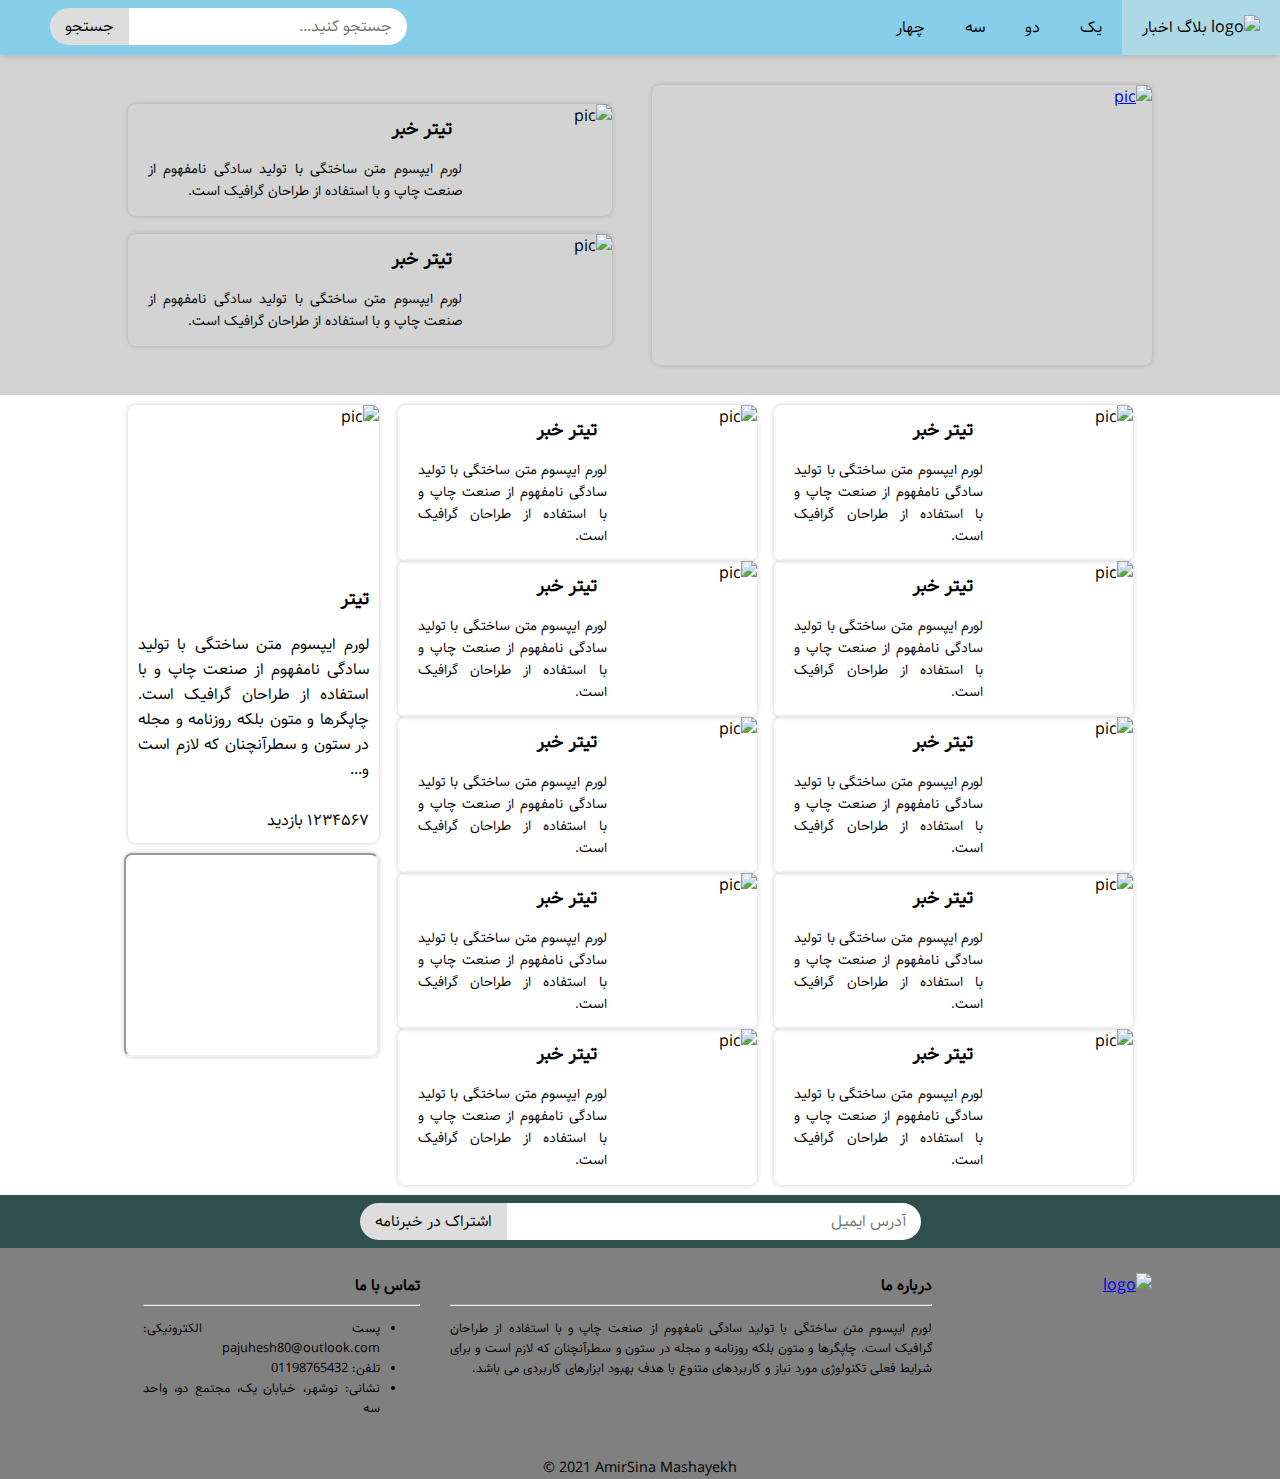
==== index.html @ 5209d871 "Home page designed" ====
<!DOCTYPE html>
<html lang="fa" dir="rtl">
<head>
    <meta charset="UTF-8">
    <meta http-equiv="X-UA-Compatible" content="IE=edge">
    <meta name="viewport" content="width=device-width, initial-scale=1.0">
    <link type="text/css" rel="stylesheet" href="styles.css">
    <title>News Blog</title>
</head>
<body>
    <div class="navbar">
        <a class="navbar-item active" href="index.html">
            <img src="logo.png" alt="logo">
            بلاگ اخبار
        </a>
        <a class="navbar-item" href="#">یک</a>
        <a class="navbar-item" href="#">دو</a>
        <a class="navbar-item" href="#">سه</a>
        <a class="navbar-item" href="#">چهار</a>
        <form class="search-form" method="post" action="#">
            <input type="text" class="single-input-text" name="email" placeholder="جستجو کنید...">
            <button type="submit" class="single-input-button">جستجو</button>
        </form>
    </div>

    <section class="important-news-section">
        <div class="flex-container center-content">
            <div class="most-important-news box-shadow-5 rounded-corner-8">
                <a href="#"><img src="" alt="pic"/></a>
            </div>
            
            <div class="important-news-list">
                <div class="news-preview-container box-shadow-5 rounded-corner-8">
                    <figure><a href="#"><img src="" alt="pic"></a></figure>
                    <div>
                        <a href="#"><h3>تیتر خبر</h3></a>
                        <p>
                            لورم ایپسوم متن ساختگی با تولید سادگی نامفهوم از صنعت چاپ و با استفاده از طراحان گرافیک است.
                        </p>
                    </div>
                </div>
                <div class="news-preview-container box-shadow-5 rounded-corner-8">
                    <figure><a href="#"><img src="" alt="pic"></a></figure>
                    <div>
                        <a href="#"><h3>تیتر خبر</h3></a>
                        <p>
                            لورم ایپسوم متن ساختگی با تولید سادگی نامفهوم از صنعت چاپ و با استفاده از طراحان گرافیک است.
                        </p>
                    </div>
                </div>
            </div>
        </div>
    </section>

    <section class="brief-news-section">
        <div class="brief-news-container flex-container">
            <div class="brief-news-list">
                <div class="brief-news news-preview-container box-shadow-5 rounded-corner-8">
                    <figure><a href="#"><img src="" alt="pic"></a></figure>
                    <div>
                        <a href="#"><h3>تیتر خبر</h3></a>
                        <p>
                            لورم ایپسوم متن ساختگی با تولید سادگی نامفهوم از صنعت چاپ و با استفاده از طراحان گرافیک است.
                        </p>
                    </div>
                </div>
                <div class="brief-news news-preview-container box-shadow-5 rounded-corner-8">
                    <figure><a href="#"><img src="" alt="pic"></a></figure>
                    <div>
                        <a href="#"><h3>تیتر خبر</h3></a>
                        <p>
                            لورم ایپسوم متن ساختگی با تولید سادگی نامفهوم از صنعت چاپ و با استفاده از طراحان گرافیک است.
                        </p>
                    </div>
                </div>
                <div class="brief-news news-preview-container box-shadow-5 rounded-corner-8">
                    <figure><a href="#"><img src="" alt="pic"></a></figure>
                    <div>
                        <a href="#"><h3>تیتر خبر</h3></a>
                        <p>
                            لورم ایپسوم متن ساختگی با تولید سادگی نامفهوم از صنعت چاپ و با استفاده از طراحان گرافیک است.
                        </p>
                    </div>
                </div>
                <div class="brief-news news-preview-container box-shadow-5 rounded-corner-8">
                    <figure><a href="#"><img src="" alt="pic"></a></figure>
                    <div>
                        <a href="#"><h3>تیتر خبر</h3></a>
                        <p>
                            لورم ایپسوم متن ساختگی با تولید سادگی نامفهوم از صنعت چاپ و با استفاده از طراحان گرافیک است.
                        </p>
                    </div>
                </div>
                <div class="brief-news news-preview-container box-shadow-5 rounded-corner-8">
                    <figure><a href="#"><img src="" alt="pic"></a></figure>
                    <div>
                        <a href="#"><h3>تیتر خبر</h3></a>
                        <p>
                            لورم ایپسوم متن ساختگی با تولید سادگی نامفهوم از صنعت چاپ و با استفاده از طراحان گرافیک است.
                        </p>
                    </div>
                </div>
                <div class="brief-news news-preview-container box-shadow-5 rounded-corner-8">
                    <figure><a href="#"><img src="" alt="pic"></a></figure>
                    <div>
                        <a href="#"><h3>تیتر خبر</h3></a>
                        <p>
                            لورم ایپسوم متن ساختگی با تولید سادگی نامفهوم از صنعت چاپ و با استفاده از طراحان گرافیک است.
                        </p>
                    </div>
                </div>
                <div class="brief-news news-preview-container box-shadow-5 rounded-corner-8">
                    <figure><a href="#"><img src="" alt="pic"></a></figure>
                    <div>
                        <a href="#"><h3>تیتر خبر</h3></a>
                        <p>
                            لورم ایپسوم متن ساختگی با تولید سادگی نامفهوم از صنعت چاپ و با استفاده از طراحان گرافیک است.
                        </p>
                    </div>
                </div>
                <div class="brief-news news-preview-container box-shadow-5 rounded-corner-8">
                    <figure><a href="#"><img src="" alt="pic"></a></figure>
                    <div>
                        <a href="#"><h3>تیتر خبر</h3></a>
                        <p>
                            لورم ایپسوم متن ساختگی با تولید سادگی نامفهوم از صنعت چاپ و با استفاده از طراحان گرافیک است.
                        </p>
                    </div>
                </div>
                <div class="brief-news news-preview-container box-shadow-5 rounded-corner-8">
                    <figure><a href="#"><img src="" alt="pic"></a></figure>
                    <div>
                        <a href="#"><h3>تیتر خبر</h3></a>
                        <p>
                            لورم ایپسوم متن ساختگی با تولید سادگی نامفهوم از صنعت چاپ و با استفاده از طراحان گرافیک است.
                        </p>
                    </div>
                </div>
                <div class="brief-news news-preview-container box-shadow-5 rounded-corner-8">
                    <figure><a href="#"><img src="" alt="pic"></a></figure>
                    <div>
                        <a href="#"><h3>تیتر خبر</h3></a>
                        <p>
                            لورم ایپسوم متن ساختگی با تولید سادگی نامفهوم از صنعت چاپ و با استفاده از طراحان گرافیک است.
                        </p>
                    </div>
                </div>
            </div>

            <div class="left-bar">
                <div class="popular-news-container rounded-corner-8 box-shadow-5">
                    <figure><a href="#"><img src="" alt="pic"></a></figure>
                    <div>
                        <a href="#"><h3>تیتر</h3></a>
                        <p>
                            لورم ایپسوم متن ساختگی با تولید سادگی نامفهوم از صنعت چاپ و با استفاده از طراحان گرافیک است. چاپگرها و متون بلکه روزنامه و مجله در ستون و سطرآنچنان که لازم است و...
                        </p>
                    </div>
                    <div class="views-count">۱۲۳۴۵۶۷ بازدید</div>
                </div>
                <iframe title="ad" src="" class="ad-container rounded-corner-8 box-shadow-5">
                    Here should be some annoying ads!
                </iframe>
            </div>
        </div>
    </section>

    <footer>
        <form class="subscription-form" method="post" action="#">
            <input type="email" class="single-input-text" name="email" placeholder="آدرس ایمیل" dir="ltr">
            <button type="submit" class="single-input-button">اشتراک در خبرنامه</button>
        </form>

        <div class="footer-info flex-container">
            <figure><a href="index.html"><img src="" alt="logo"></a></figure>
            <div>
                <h4>درباره ما</h4>
                <hr>
                <p>
                    لورم ایپسوم متن ساختگی با تولید سادگی نامفهوم از صنعت چاپ و با استفاده از طراحان گرافیک است. چاپگرها و متون بلکه روزنامه و مجله در ستون و سطرآنچنان که لازم است و برای شرایط فعلی تکنولوژی مورد نیاز و کاربردهای متنوع با هدف بهبود ابزارهای کاربردی می باشد.
                </p>
            </div>
            <div>
                <h4>تماس با ما</h4>
                <hr>
                <ul>
                    <li>
                        پست الکترونیکی: <a href="mailto:pajuhesh80@outlook.com">pajuhesh80@outlook.com</a>
                    </li>
                    <li>
                        تلفن: <a href="tel:+981198765432">01198765432</a>
                    </li>
                    <li>
                        نشانی: نوشهر، خیابان یک، مجتمع دو، واحد سه
                    </li>
                </ul>
            </div>
        </div>

        <div class="copyright">&copy; 2021 AmirSina Mashayekh</div>
    </footer>
</body>
</html>
---- styles.css ----
@font-face {
    font-family: Samim;
    src: url(fonts/Samim.ttf);
}

* {
    font-family: Samim !important;
}

body {
    margin: 0;
    padding: 0;
}

.flex-container {
    display: flex;
    flex-direction: row;
    width: 80%;
    margin-left: auto;
    margin-right: auto;
}

.center-content {
    justify-content: center;
}

.rounded-corner-8 {
    border-radius: 8px;
}

.box-shadow-5 {
    box-shadow: 0 0 5px 0 rgba(0, 0, 0, 0.2);
}

.navbar {
    background-color: skyblue;
    width: 100%;
    overflow: hidden;
    position: relative;
    box-shadow: 0 0 8px 0 rgba(0, 0, 0, 0.2);
}

.navbar-item {
    padding: 15px 20px;
    float: right;
    width: auto;
    display: block;
    text-align: center;
    text-decoration: none;
    color: black;
}

.navbar .active {
    background-color: lightblue;
}

.navbar-item:not(.active):hover {
    background-color: rgb(111, 174, 199);
}

.search-form {
    padding-left: 50px;
    margin-right: auto;
    display: flex;
    justify-content: flex-end;
}

.important-news-section {
    background-color: lightgray;
    padding: 30px 0;
}

.most-important-news {
    flex-basis: 500px;
    height: 280px;
    margin-left: 20px;
}

.important-news-list {
    flex: 1;
    display: flex;
    flex-flow: column;
    justify-content: space-evenly;
    margin-right: 20px;
}

.news-preview-container {
    display: flex;
    flex-flow: row;
    padding-left: 20px;
    text-align: justify;
}

.news-preview-container a {
    text-decoration: none;
    color: black;
}

.news-preview-container > figure {
    width: 150px;
    flex-grow: 0;
    flex-shrink: 0;
    margin: 0;
}

.news-preview-container > div h3 {
    margin: 10px;
}

.news-preview-container > div p {
    font-size: 0.875rem;
}

.brief-news-section {
    display: flex;
}

.brief-news-list {
    display: flex;
    flex-flow: row wrap;
    align-items: center;
    align-content: space-between;
    margin: 0;
    width: 75%;
    height: auto;
    justify-content: space-around;
    padding: 10px;
}

.brief-news {
    width: 45%;
}

.left-bar {
    width: 25%;
    align-items: center;
}

.popular-news-container {
    margin-top: 10px;
    padding-bottom: 0px;
    display: flex;
    flex-flow: column;
}

.popular-news-container a {
    text-decoration: none;
    color: black;
}

.popular-news-container > figure {
    height: 150px;
    margin: 0;
}

.popular-news-container > div {
    margin: 10px;
    text-align: justify;
}

.views-count {
    margin-top: 0 !important;
}

.ad-container {
    margin-top: 10px;
    width: 100%;
    height: 200px;
}

footer {
    background-color: gray;
}

.subscription-form {
    margin: auto;
    display: flex;
    justify-content: center;
    background-color: darkslategray;
}

.single-input-text {
    padding: 6px 15px;
    margin: 8px 0;
    border: none;
    font-size: 1rem;
    text-align: right;
    width: 30%;
    border-radius: 0 20px 20px 0;
}

.single-input-button {
    padding: 6px 15px;
    margin: 8px 0;
    background: #ddd;
    font-size: 1rem;
    border: none;
    border-radius: 20px 0 0 20px;
}

.footer-info {
    padding: 25px 0;
    display: grid;
    grid-template-columns: 20% 50% 30%;
}

.footer-info figure {
    margin: 0;
    width: 30%;
}

.footer-info figure a {
    margin-left: auto;
    margin-right: auto;
}

.footer-info > div {
    padding: 0 15px;
}

.footer-info > div h4 {
    margin: 0;
}

.footer-info div *:not(h4) {
    font-size: 0.8rem;
    text-align: justify;
    color: black;
    text-decoration: none;
}

.copyright {
    font-size: 0.9rem;
    direction: ltr;
    text-align: center;
}
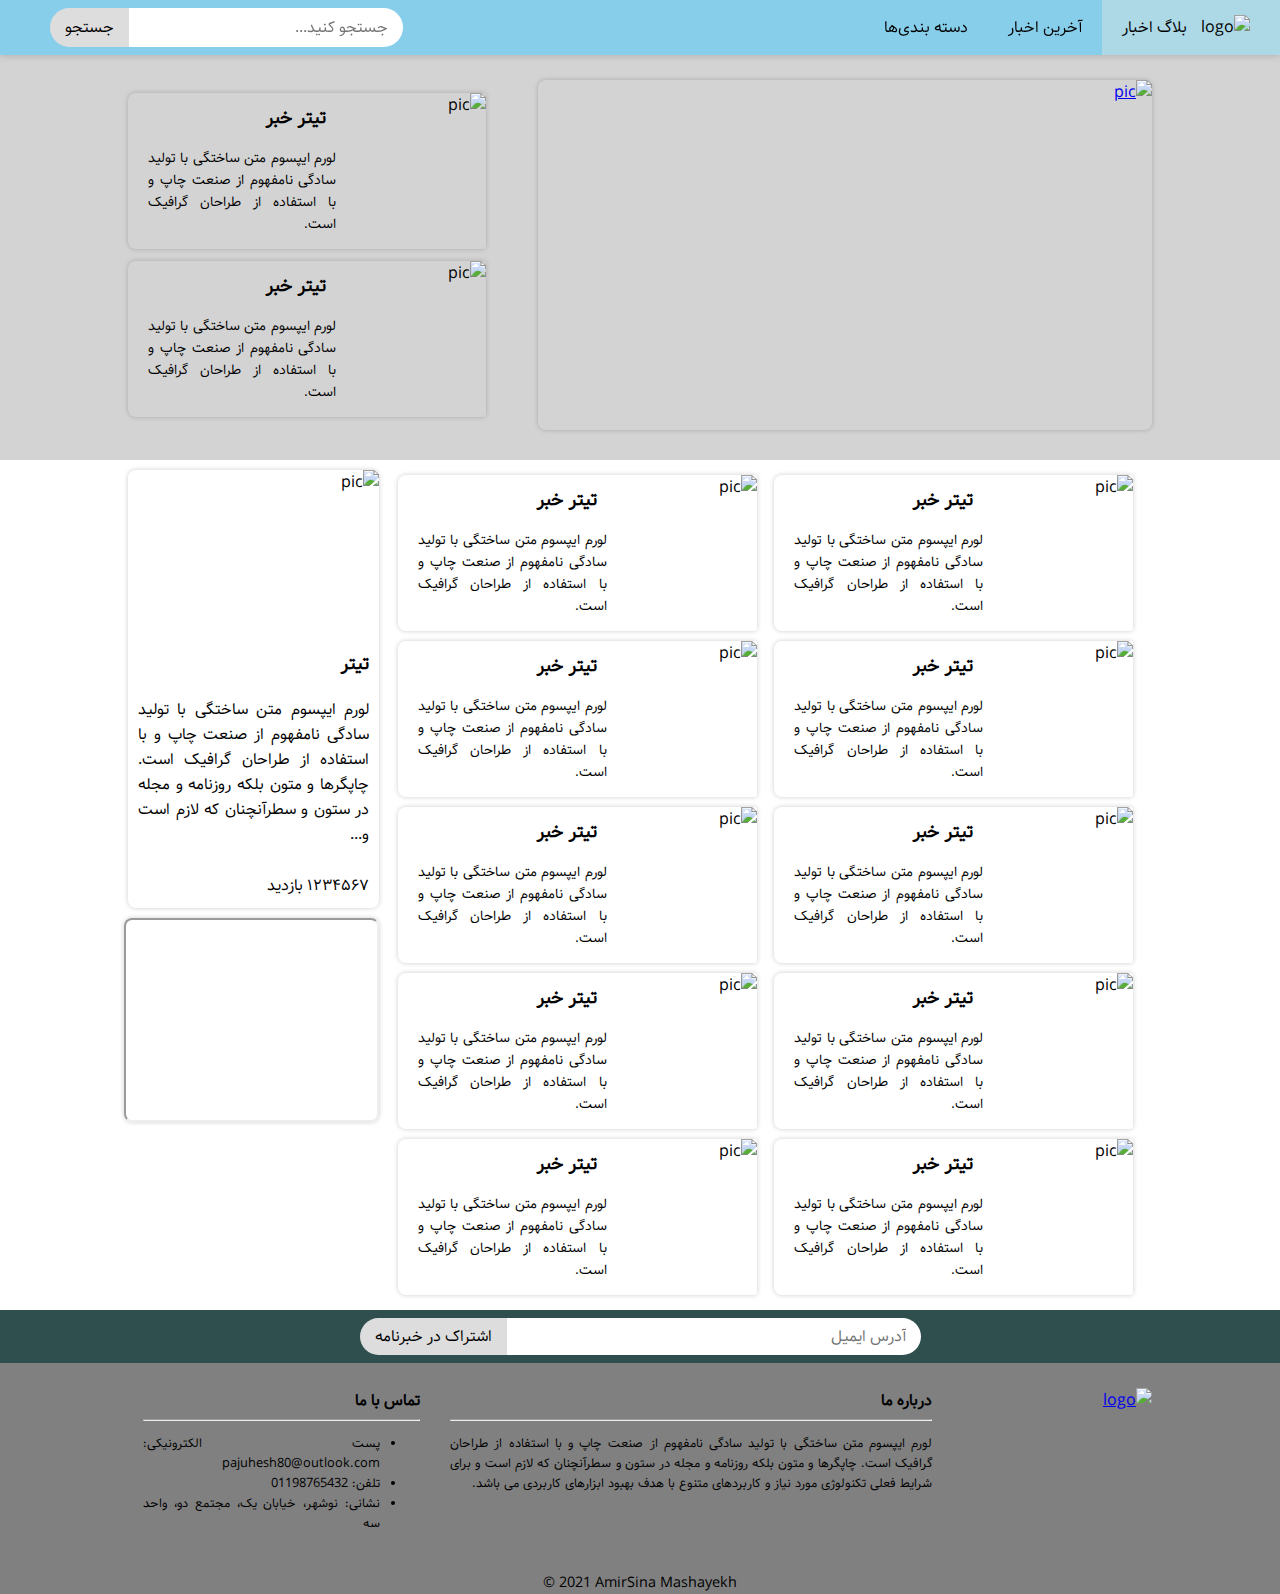
==== commit 80f5a1e1: "made navigation bar responsive" ====
--- a/index.html
+++ b/index.html
@@ -5,26 +5,26 @@
     <meta http-equiv="X-UA-Compatible" content="IE=edge">
     <meta name="viewport" content="width=device-width, initial-scale=1.0">
     <link type="text/css" rel="stylesheet" href="styles.css">
-    <title>News Blog</title>
+    <title>بلاگ اخبار</title>
 </head>
 <body>
     <div class="navbar">
         <a class="navbar-item active" href="index.html">
-            <img src="logo.png" alt="logo">
+            <div>
+            <figure class="navbar-logo"><img src="logo.png" alt="logo"></figure>
             بلاگ اخبار
+            </div>
         </a>
-        <a class="navbar-item" href="#">یک</a>
-        <a class="navbar-item" href="#">دو</a>
-        <a class="navbar-item" href="#">سه</a>
-        <a class="navbar-item" href="#">چهار</a>
+        <a class="navbar-item" href="news.html">آخرین اخبار</a>
+        <a class="navbar-item" href="#">دسته بندی‌ها</a>
         <form class="search-form" method="post" action="#">
-            <input type="text" class="single-input-text" name="email" placeholder="جستجو کنید...">
+            <input type="text" class="single-input-text" name="search" placeholder="جستجو کنید...">
             <button type="submit" class="single-input-button">جستجو</button>
         </form>
     </div>
 
     <section class="important-news-section">
-        <div class="flex-container center-content">
+        <div class="flex-80-row-container">
             <div class="most-important-news box-shadow-5 rounded-corner-8">
                 <a href="#"><img src="" alt="pic"/></a>
             </div>
@@ -53,90 +53,90 @@
     </section>
 
     <section class="brief-news-section">
-        <div class="brief-news-container flex-container">
+        <div class="brief-news-container flex-80-row-container">
             <div class="brief-news-list">
-                <div class="brief-news news-preview-container box-shadow-5 rounded-corner-8">
-                    <figure><a href="#"><img src="" alt="pic"></a></figure>
-                    <div>
-                        <a href="#"><h3>تیتر خبر</h3></a>
-                        <p>
-                            لورم ایپسوم متن ساختگی با تولید سادگی نامفهوم از صنعت چاپ و با استفاده از طراحان گرافیک است.
-                        </p>
-                    </div>
-                </div>
-                <div class="brief-news news-preview-container box-shadow-5 rounded-corner-8">
-                    <figure><a href="#"><img src="" alt="pic"></a></figure>
-                    <div>
-                        <a href="#"><h3>تیتر خبر</h3></a>
-                        <p>
-                            لورم ایپسوم متن ساختگی با تولید سادگی نامفهوم از صنعت چاپ و با استفاده از طراحان گرافیک است.
-                        </p>
-                    </div>
-                </div>
-                <div class="brief-news news-preview-container box-shadow-5 rounded-corner-8">
-                    <figure><a href="#"><img src="" alt="pic"></a></figure>
-                    <div>
-                        <a href="#"><h3>تیتر خبر</h3></a>
-                        <p>
-                            لورم ایپسوم متن ساختگی با تولید سادگی نامفهوم از صنعت چاپ و با استفاده از طراحان گرافیک است.
-                        </p>
-                    </div>
-                </div>
-                <div class="brief-news news-preview-container box-shadow-5 rounded-corner-8">
-                    <figure><a href="#"><img src="" alt="pic"></a></figure>
-                    <div>
-                        <a href="#"><h3>تیتر خبر</h3></a>
-                        <p>
-                            لورم ایپسوم متن ساختگی با تولید سادگی نامفهوم از صنعت چاپ و با استفاده از طراحان گرافیک است.
-                        </p>
-                    </div>
-                </div>
-                <div class="brief-news news-preview-container box-shadow-5 rounded-corner-8">
-                    <figure><a href="#"><img src="" alt="pic"></a></figure>
-                    <div>
-                        <a href="#"><h3>تیتر خبر</h3></a>
-                        <p>
-                            لورم ایپسوم متن ساختگی با تولید سادگی نامفهوم از صنعت چاپ و با استفاده از طراحان گرافیک است.
-                        </p>
-                    </div>
-                </div>
-                <div class="brief-news news-preview-container box-shadow-5 rounded-corner-8">
-                    <figure><a href="#"><img src="" alt="pic"></a></figure>
-                    <div>
-                        <a href="#"><h3>تیتر خبر</h3></a>
-                        <p>
-                            لورم ایپسوم متن ساختگی با تولید سادگی نامفهوم از صنعت چاپ و با استفاده از طراحان گرافیک است.
-                        </p>
-                    </div>
-                </div>
-                <div class="brief-news news-preview-container box-shadow-5 rounded-corner-8">
-                    <figure><a href="#"><img src="" alt="pic"></a></figure>
-                    <div>
-                        <a href="#"><h3>تیتر خبر</h3></a>
-                        <p>
-                            لورم ایپسوم متن ساختگی با تولید سادگی نامفهوم از صنعت چاپ و با استفاده از طراحان گرافیک است.
-                        </p>
-                    </div>
-                </div>
-                <div class="brief-news news-preview-container box-shadow-5 rounded-corner-8">
-                    <figure><a href="#"><img src="" alt="pic"></a></figure>
-                    <div>
-                        <a href="#"><h3>تیتر خبر</h3></a>
-                        <p>
-                            لورم ایپسوم متن ساختگی با تولید سادگی نامفهوم از صنعت چاپ و با استفاده از طراحان گرافیک است.
-                        </p>
-                    </div>
-                </div>
-                <div class="brief-news news-preview-container box-shadow-5 rounded-corner-8">
-                    <figure><a href="#"><img src="" alt="pic"></a></figure>
-                    <div>
-                        <a href="#"><h3>تیتر خبر</h3></a>
-                        <p>
-                            لورم ایپسوم متن ساختگی با تولید سادگی نامفهوم از صنعت چاپ و با استفاده از طراحان گرافیک است.
-                        </p>
-                    </div>
-                </div>
-                <div class="brief-news news-preview-container box-shadow-5 rounded-corner-8">
+                <div class="news-preview-container box-shadow-5 rounded-corner-8">
+                    <figure><a href="#"><img src="" alt="pic"></a></figure>
+                    <div>
+                        <a href="#"><h3>تیتر خبر</h3></a>
+                        <p>
+                            لورم ایپسوم متن ساختگی با تولید سادگی نامفهوم از صنعت چاپ و با استفاده از طراحان گرافیک است.
+                        </p>
+                    </div>
+                </div>
+                <div class="news-preview-container box-shadow-5 rounded-corner-8">
+                    <figure><a href="#"><img src="" alt="pic"></a></figure>
+                    <div>
+                        <a href="#"><h3>تیتر خبر</h3></a>
+                        <p>
+                            لورم ایپسوم متن ساختگی با تولید سادگی نامفهوم از صنعت چاپ و با استفاده از طراحان گرافیک است.
+                        </p>
+                    </div>
+                </div>
+                <div class="news-preview-container box-shadow-5 rounded-corner-8">
+                    <figure><a href="#"><img src="" alt="pic"></a></figure>
+                    <div>
+                        <a href="#"><h3>تیتر خبر</h3></a>
+                        <p>
+                            لورم ایپسوم متن ساختگی با تولید سادگی نامفهوم از صنعت چاپ و با استفاده از طراحان گرافیک است.
+                        </p>
+                    </div>
+                </div>
+                <div class="news-preview-container box-shadow-5 rounded-corner-8">
+                    <figure><a href="#"><img src="" alt="pic"></a></figure>
+                    <div>
+                        <a href="#"><h3>تیتر خبر</h3></a>
+                        <p>
+                            لورم ایپسوم متن ساختگی با تولید سادگی نامفهوم از صنعت چاپ و با استفاده از طراحان گرافیک است.
+                        </p>
+                    </div>
+                </div>
+                <div class="news-preview-container box-shadow-5 rounded-corner-8">
+                    <figure><a href="#"><img src="" alt="pic"></a></figure>
+                    <div>
+                        <a href="#"><h3>تیتر خبر</h3></a>
+                        <p>
+                            لورم ایپسوم متن ساختگی با تولید سادگی نامفهوم از صنعت چاپ و با استفاده از طراحان گرافیک است.
+                        </p>
+                    </div>
+                </div>
+                <div class="news-preview-container box-shadow-5 rounded-corner-8">
+                    <figure><a href="#"><img src="" alt="pic"></a></figure>
+                    <div>
+                        <a href="#"><h3>تیتر خبر</h3></a>
+                        <p>
+                            لورم ایپسوم متن ساختگی با تولید سادگی نامفهوم از صنعت چاپ و با استفاده از طراحان گرافیک است.
+                        </p>
+                    </div>
+                </div>
+                <div class="news-preview-container box-shadow-5 rounded-corner-8">
+                    <figure><a href="#"><img src="" alt="pic"></a></figure>
+                    <div>
+                        <a href="#"><h3>تیتر خبر</h3></a>
+                        <p>
+                            لورم ایپسوم متن ساختگی با تولید سادگی نامفهوم از صنعت چاپ و با استفاده از طراحان گرافیک است.
+                        </p>
+                    </div>
+                </div>
+                <div class="news-preview-container box-shadow-5 rounded-corner-8">
+                    <figure><a href="#"><img src="" alt="pic"></a></figure>
+                    <div>
+                        <a href="#"><h3>تیتر خبر</h3></a>
+                        <p>
+                            لورم ایپسوم متن ساختگی با تولید سادگی نامفهوم از صنعت چاپ و با استفاده از طراحان گرافیک است.
+                        </p>
+                    </div>
+                </div>
+                <div class="news-preview-container box-shadow-5 rounded-corner-8">
+                    <figure><a href="#"><img src="" alt="pic"></a></figure>
+                    <div>
+                        <a href="#"><h3>تیتر خبر</h3></a>
+                        <p>
+                            لورم ایپسوم متن ساختگی با تولید سادگی نامفهوم از صنعت چاپ و با استفاده از طراحان گرافیک است.
+                        </p>
+                    </div>
+                </div>
+                <div class="news-preview-container box-shadow-5 rounded-corner-8">
                     <figure><a href="#"><img src="" alt="pic"></a></figure>
                     <div>
                         <a href="#"><h3>تیتر خبر</h3></a>
@@ -171,7 +171,7 @@
             <button type="submit" class="single-input-button">اشتراک در خبرنامه</button>
         </form>
 
-        <div class="footer-info flex-container">
+        <div class="footer-info flex-80-row-container">
             <figure><a href="index.html"><img src="" alt="logo"></a></figure>
             <div>
                 <h4>درباره ما</h4>
--- a/styles.css
+++ b/styles.css
@@ -9,10 +9,10 @@
 
 body {
     margin: 0;
-    padding: 0;
-}
-
-.flex-container {
+    padding: 50px 0 0 0;
+}
+
+.flex-80-row-container {
     display: flex;
     flex-direction: row;
     width: 80%;
@@ -20,10 +20,6 @@
     margin-right: auto;
 }
 
-.center-content {
-    justify-content: center;
-}
-
 .rounded-corner-8 {
     border-radius: 8px;
 }
@@ -33,11 +29,14 @@
 }
 
 .navbar {
+    display: flex;
+    flex-direction: row;
     background-color: skyblue;
     width: 100%;
     overflow: hidden;
-    position: relative;
     box-shadow: 0 0 8px 0 rgba(0, 0, 0, 0.2);
+    position: fixed;
+    top: 0;
 }
 
 .navbar-item {
@@ -58,11 +57,43 @@
     background-color: rgb(111, 174, 199);
 }
 
+.navbar-logo {
+    display: inline;
+    margin: 0 10px;
+}
+
 .search-form {
     padding-left: 50px;
     margin-right: auto;
+    flex: 1;
     display: flex;
     justify-content: flex-end;
+}
+
+@media screen and (max-width: 900px) {
+    .search-form .single-input-text {
+        width: 50%;
+    }
+}
+
+@media screen and (max-width: 670px) {
+    body {
+        padding: 0;
+    }
+
+    .navbar {
+        flex-direction: column;
+        position: relative;
+    }
+
+    .search-form {
+        margin: 0;
+        padding: 0 10px;
+    }
+    
+    .search-form .single-input-text {
+        width: 80%;
+    }
 }
 
 .important-news-section {
@@ -70,18 +101,21 @@
     padding: 30px 0;
 }
 
+.important-news-section > div {
+    align-content: center;
+    justify-content: space-between;
+}
+
 .most-important-news {
-    flex-basis: 500px;
-    height: 280px;
-    margin-left: 20px;
+    height: 350px;
+    width: 60%;
 }
 
 .important-news-list {
-    flex: 1;
     display: flex;
     flex-flow: column;
     justify-content: space-evenly;
-    margin-right: 20px;
+    width: 35%;
 }
 
 .news-preview-container {
@@ -89,6 +123,8 @@
     flex-flow: row;
     padding-left: 20px;
     text-align: justify;
+    border-top-right-radius: 3px !important;
+    border-bottom-right-radius: 3px !important;
 }
 
 .news-preview-container a {
@@ -115,6 +151,10 @@
     display: flex;
 }
 
+.brief-news-container {
+    justify-content: space-between;
+}
+
 .brief-news-list {
     display: flex;
     flex-flow: row wrap;
@@ -127,8 +167,9 @@
     padding: 10px;
 }
 
-.brief-news {
+.brief-news-list .news-preview-container {
     width: 45%;
+    margin: 5px 2px;
 }
 
 .left-bar {
@@ -186,7 +227,7 @@
     font-size: 1rem;
     text-align: right;
     width: 30%;
-    border-radius: 0 20px 20px 0;
+    border-radius: 0 99px 99px 0;
 }
 
 .single-input-button {
@@ -233,4 +274,100 @@
     font-size: 0.9rem;
     direction: ltr;
     text-align: center;
+}
+
+.news-list-section {
+    padding: 30px 0;
+}
+
+.news-list-section .flex-80-row-container {
+    justify-content: space-between;
+}
+
+.news-list {
+    width: 70%;
+}
+
+.news-list-section .news-preview-container {
+    margin: 20px 0;
+    min-height: 150px;
+}
+
+.left-bar .other-news-list {
+    padding: 8px;
+}
+
+.full-news-section .flex-80-row-container {
+    justify-content: space-between;
+}
+
+.full-news-container {
+    width: 70%;
+}
+
+.full-news-container p {
+    text-align: justify;
+}
+
+.news-main-image {
+    width: 45%;
+    margin-right: 10px;
+}
+
+.news-main-image {
+    float: left;
+}
+
+.form-page-form-container {
+    width: 40%;
+    margin: auto auto 60px auto;
+}
+
+@media screen and (max-width: 1000px) {
+    .form-page-form-container {
+        width: 60%;
+    }
+}
+
+@media screen and (max-width: 800px) {
+    .form-page-form-container {
+        width: 80%;
+    }
+}
+
+@media screen and (max-width: 400px) {
+    .form-page-form-container {
+        width: 95%;
+    }
+}
+
+.form-page-header {
+    margin: 20px auto;
+}
+
+.form-page-form-container > div {
+    padding: 25px;
+}
+
+.form-page-fields {
+    width: 100%;
+    padding: 12px 20px;
+    margin: 8px 0;
+    display: inline-block;
+    border: 1px solid #ccc;
+    box-sizing: border-box;
+    direction: ltr;
+}
+
+.form-page-form-container > div button[type=submit] {
+    background-color: #04AA6D;
+    color: white;
+    padding: 14px 20px;
+    margin: 8px 0;
+    border: none;
+    width: 100%;
+}
+
+.form-page-form-container button[type=submit]:hover {
+    opacity: 0.75;
 }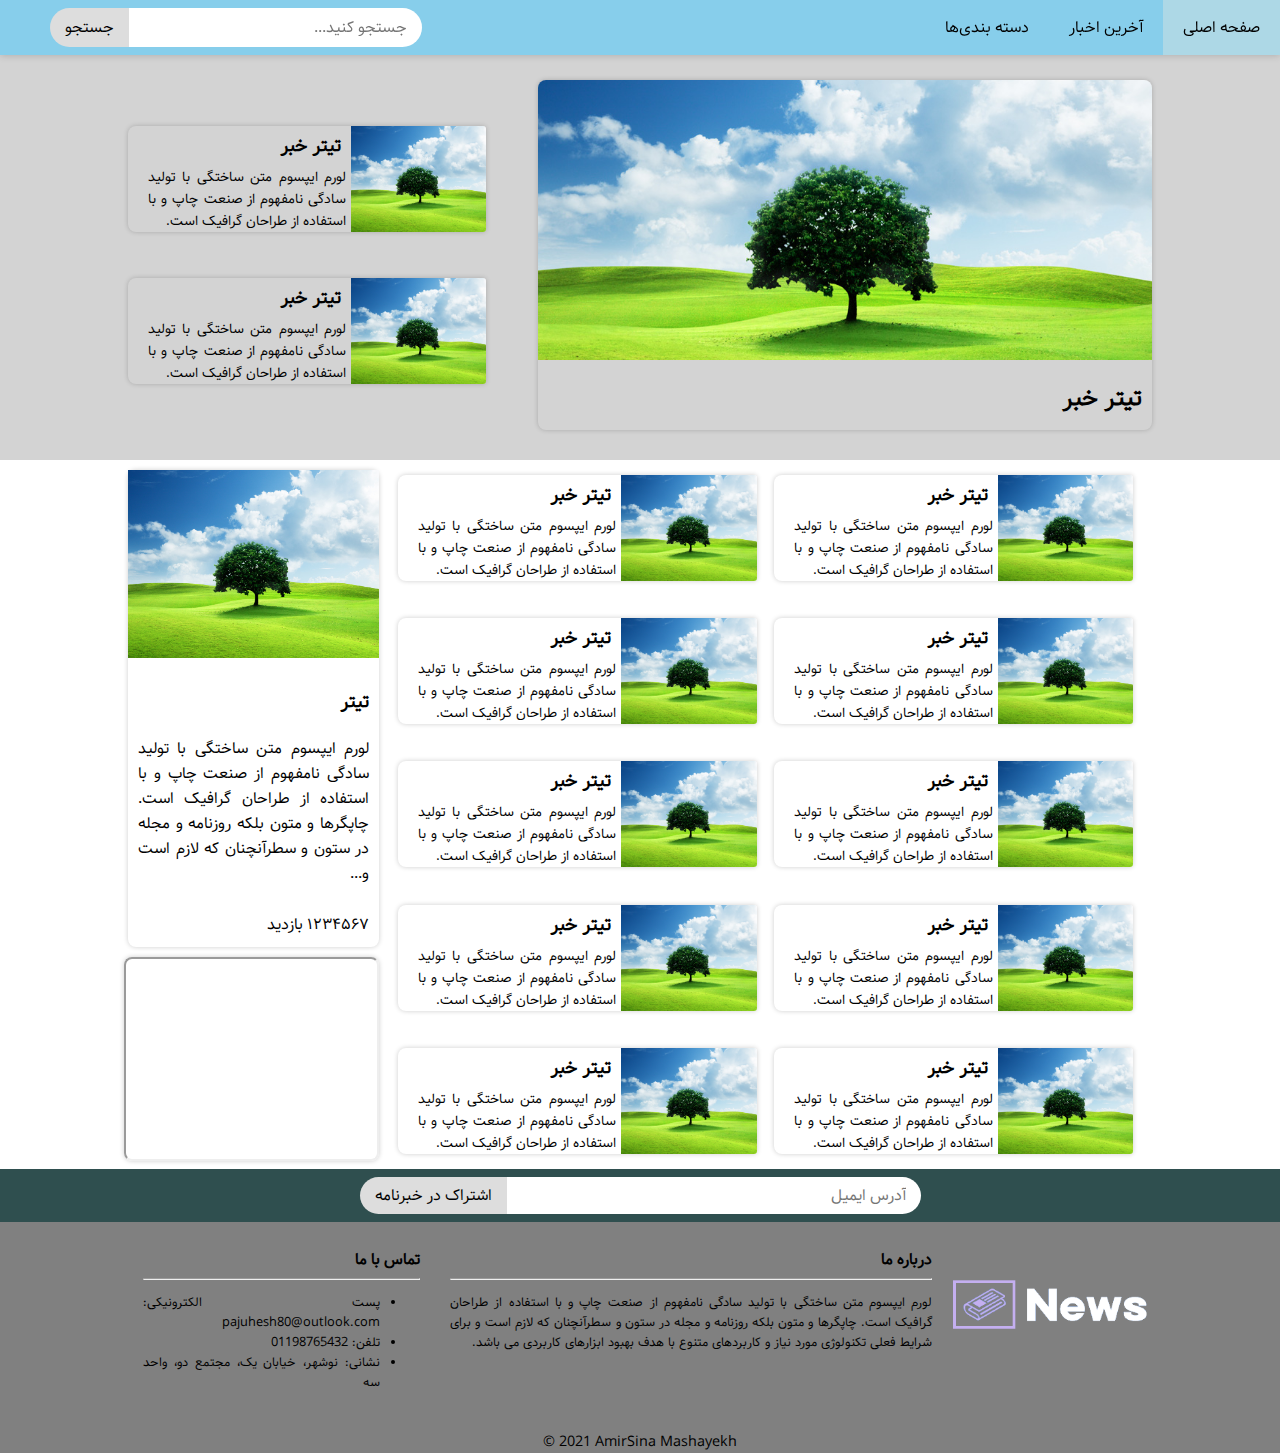
==== commit d4588d2c: "Added images and icons Fixed images layout Changed news-preview-container layout to grid" ====
--- a/index.html
+++ b/index.html
@@ -6,16 +6,14 @@
     <meta name="viewport" content="width=device-width, initial-scale=1.0">
     <link type="text/css" rel="stylesheet" href="styles.css">
     <title>بلاگ اخبار</title>
+    <link rel="icon" type="image/x-icon" href="images/favicon.ico">
 </head>
 <body>
     <div class="navbar">
         <a class="navbar-item active" href="index.html">
-            <div>
-            <figure class="navbar-logo"><img src="logo.png" alt="logo"></figure>
-            بلاگ اخبار
-            </div>
+            صفحه اصلی
         </a>
-        <a class="navbar-item" href="news.html">آخرین اخبار</a>
+        <a class="navbar-item" href="news-list.html">آخرین اخبار</a>
         <a class="navbar-item" href="#">دسته بندی‌ها</a>
         <form class="search-form" method="post" action="#">
             <input type="text" class="single-input-text" name="search" placeholder="جستجو کنید...">
@@ -26,21 +24,24 @@
     <section class="important-news-section">
         <div class="flex-80-row-container">
             <div class="most-important-news box-shadow-5 rounded-corner-8">
-                <a href="#"><img src="" alt="pic"/></a>
+                <a href="#">
+                    <img src="images/example-image.jpg" alt="pic"/>
+                </a>
+                <a href="#"><h2>تیتر خبر</h2></a>
             </div>
             
             <div class="important-news-list">
                 <div class="news-preview-container box-shadow-5 rounded-corner-8">
-                    <figure><a href="#"><img src="" alt="pic"></a></figure>
-                    <div>
-                        <a href="#"><h3>تیتر خبر</h3></a>
-                        <p>
-                            لورم ایپسوم متن ساختگی با تولید سادگی نامفهوم از صنعت چاپ و با استفاده از طراحان گرافیک است.
-                        </p>
-                    </div>
-                </div>
-                <div class="news-preview-container box-shadow-5 rounded-corner-8">
-                    <figure><a href="#"><img src="" alt="pic"></a></figure>
+                    <a href="#"><img src="images/example-image.jpg" alt="pic"></a>
+                    <div>
+                        <a href="#"><h3>تیتر خبر</h3></a>
+                        <p>
+                            لورم ایپسوم متن ساختگی با تولید سادگی نامفهوم از صنعت چاپ و با استفاده از طراحان گرافیک است.
+                        </p>
+                    </div>
+                </div>
+                <div class="news-preview-container box-shadow-5 rounded-corner-8">
+                    <a href="#"><img src="images/example-image.jpg" alt="pic"></a>
                     <div>
                         <a href="#"><h3>تیتر خبر</h3></a>
                         <p>
@@ -56,88 +57,88 @@
         <div class="brief-news-container flex-80-row-container">
             <div class="brief-news-list">
                 <div class="news-preview-container box-shadow-5 rounded-corner-8">
-                    <figure><a href="#"><img src="" alt="pic"></a></figure>
-                    <div>
-                        <a href="#"><h3>تیتر خبر</h3></a>
-                        <p>
-                            لورم ایپسوم متن ساختگی با تولید سادگی نامفهوم از صنعت چاپ و با استفاده از طراحان گرافیک است.
-                        </p>
-                    </div>
-                </div>
-                <div class="news-preview-container box-shadow-5 rounded-corner-8">
-                    <figure><a href="#"><img src="" alt="pic"></a></figure>
-                    <div>
-                        <a href="#"><h3>تیتر خبر</h3></a>
-                        <p>
-                            لورم ایپسوم متن ساختگی با تولید سادگی نامفهوم از صنعت چاپ و با استفاده از طراحان گرافیک است.
-                        </p>
-                    </div>
-                </div>
-                <div class="news-preview-container box-shadow-5 rounded-corner-8">
-                    <figure><a href="#"><img src="" alt="pic"></a></figure>
-                    <div>
-                        <a href="#"><h3>تیتر خبر</h3></a>
-                        <p>
-                            لورم ایپسوم متن ساختگی با تولید سادگی نامفهوم از صنعت چاپ و با استفاده از طراحان گرافیک است.
-                        </p>
-                    </div>
-                </div>
-                <div class="news-preview-container box-shadow-5 rounded-corner-8">
-                    <figure><a href="#"><img src="" alt="pic"></a></figure>
-                    <div>
-                        <a href="#"><h3>تیتر خبر</h3></a>
-                        <p>
-                            لورم ایپسوم متن ساختگی با تولید سادگی نامفهوم از صنعت چاپ و با استفاده از طراحان گرافیک است.
-                        </p>
-                    </div>
-                </div>
-                <div class="news-preview-container box-shadow-5 rounded-corner-8">
-                    <figure><a href="#"><img src="" alt="pic"></a></figure>
-                    <div>
-                        <a href="#"><h3>تیتر خبر</h3></a>
-                        <p>
-                            لورم ایپسوم متن ساختگی با تولید سادگی نامفهوم از صنعت چاپ و با استفاده از طراحان گرافیک است.
-                        </p>
-                    </div>
-                </div>
-                <div class="news-preview-container box-shadow-5 rounded-corner-8">
-                    <figure><a href="#"><img src="" alt="pic"></a></figure>
-                    <div>
-                        <a href="#"><h3>تیتر خبر</h3></a>
-                        <p>
-                            لورم ایپسوم متن ساختگی با تولید سادگی نامفهوم از صنعت چاپ و با استفاده از طراحان گرافیک است.
-                        </p>
-                    </div>
-                </div>
-                <div class="news-preview-container box-shadow-5 rounded-corner-8">
-                    <figure><a href="#"><img src="" alt="pic"></a></figure>
-                    <div>
-                        <a href="#"><h3>تیتر خبر</h3></a>
-                        <p>
-                            لورم ایپسوم متن ساختگی با تولید سادگی نامفهوم از صنعت چاپ و با استفاده از طراحان گرافیک است.
-                        </p>
-                    </div>
-                </div>
-                <div class="news-preview-container box-shadow-5 rounded-corner-8">
-                    <figure><a href="#"><img src="" alt="pic"></a></figure>
-                    <div>
-                        <a href="#"><h3>تیتر خبر</h3></a>
-                        <p>
-                            لورم ایپسوم متن ساختگی با تولید سادگی نامفهوم از صنعت چاپ و با استفاده از طراحان گرافیک است.
-                        </p>
-                    </div>
-                </div>
-                <div class="news-preview-container box-shadow-5 rounded-corner-8">
-                    <figure><a href="#"><img src="" alt="pic"></a></figure>
-                    <div>
-                        <a href="#"><h3>تیتر خبر</h3></a>
-                        <p>
-                            لورم ایپسوم متن ساختگی با تولید سادگی نامفهوم از صنعت چاپ و با استفاده از طراحان گرافیک است.
-                        </p>
-                    </div>
-                </div>
-                <div class="news-preview-container box-shadow-5 rounded-corner-8">
-                    <figure><a href="#"><img src="" alt="pic"></a></figure>
+                    <a href="#"><img src="images/example-image.jpg" alt="pic"></a>
+                    <div>
+                        <a href="#"><h3>تیتر خبر</h3></a>
+                        <p>
+                            لورم ایپسوم متن ساختگی با تولید سادگی نامفهوم از صنعت چاپ و با استفاده از طراحان گرافیک است.
+                        </p>
+                    </div>
+                </div>
+                <div class="news-preview-container box-shadow-5 rounded-corner-8">
+                    <a href="#"><img src="images/example-image.jpg" alt="pic"></a>
+                    <div>
+                        <a href="#"><h3>تیتر خبر</h3></a>
+                        <p>
+                            لورم ایپسوم متن ساختگی با تولید سادگی نامفهوم از صنعت چاپ و با استفاده از طراحان گرافیک است.
+                        </p>
+                    </div>
+                </div>
+                <div class="news-preview-container box-shadow-5 rounded-corner-8">
+                    <a href="#"><img src="images/example-image.jpg" alt="pic"></a>
+                    <div>
+                        <a href="#"><h3>تیتر خبر</h3></a>
+                        <p>
+                            لورم ایپسوم متن ساختگی با تولید سادگی نامفهوم از صنعت چاپ و با استفاده از طراحان گرافیک است.
+                        </p>
+                    </div>
+                </div>
+                <div class="news-preview-container box-shadow-5 rounded-corner-8">
+                    <a href="#"><img src="images/example-image.jpg" alt="pic"></a>
+                    <div>
+                        <a href="#"><h3>تیتر خبر</h3></a>
+                        <p>
+                            لورم ایپسوم متن ساختگی با تولید سادگی نامفهوم از صنعت چاپ و با استفاده از طراحان گرافیک است.
+                        </p>
+                    </div>
+                </div>
+                <div class="news-preview-container box-shadow-5 rounded-corner-8">
+                    <a href="#"><img src="images/example-image.jpg" alt="pic"></a>
+                    <div>
+                        <a href="#"><h3>تیتر خبر</h3></a>
+                        <p>
+                            لورم ایپسوم متن ساختگی با تولید سادگی نامفهوم از صنعت چاپ و با استفاده از طراحان گرافیک است.
+                        </p>
+                    </div>
+                </div>
+                <div class="news-preview-container box-shadow-5 rounded-corner-8">
+                    <a href="#"><img src="images/example-image.jpg" alt="pic"></a>
+                    <div>
+                        <a href="#"><h3>تیتر خبر</h3></a>
+                        <p>
+                            لورم ایپسوم متن ساختگی با تولید سادگی نامفهوم از صنعت چاپ و با استفاده از طراحان گرافیک است.
+                        </p>
+                    </div>
+                </div>
+                <div class="news-preview-container box-shadow-5 rounded-corner-8">
+                    <a href="#"><img src="images/example-image.jpg" alt="pic"></a>
+                    <div>
+                        <a href="#"><h3>تیتر خبر</h3></a>
+                        <p>
+                            لورم ایپسوم متن ساختگی با تولید سادگی نامفهوم از صنعت چاپ و با استفاده از طراحان گرافیک است.
+                        </p>
+                    </div>
+                </div>
+                <div class="news-preview-container box-shadow-5 rounded-corner-8">
+                    <a href="#"><img src="images/example-image.jpg" alt="pic"></a>
+                    <div>
+                        <a href="#"><h3>تیتر خبر</h3></a>
+                        <p>
+                            لورم ایپسوم متن ساختگی با تولید سادگی نامفهوم از صنعت چاپ و با استفاده از طراحان گرافیک است.
+                        </p>
+                    </div>
+                </div>
+                <div class="news-preview-container box-shadow-5 rounded-corner-8">
+                    <a href="#"><img src="images/example-image.jpg" alt="pic"></a>
+                    <div>
+                        <a href="#"><h3>تیتر خبر</h3></a>
+                        <p>
+                            لورم ایپسوم متن ساختگی با تولید سادگی نامفهوم از صنعت چاپ و با استفاده از طراحان گرافیک است.
+                        </p>
+                    </div>
+                </div>
+                <div class="news-preview-container box-shadow-5 rounded-corner-8">
+                    <a href="#"><img src="images/example-image.jpg" alt="pic"></a>
                     <div>
                         <a href="#"><h3>تیتر خبر</h3></a>
                         <p>
@@ -149,7 +150,7 @@
 
             <div class="left-bar">
                 <div class="popular-news-container rounded-corner-8 box-shadow-5">
-                    <figure><a href="#"><img src="" alt="pic"></a></figure>
+                    <a href="#"><img src="images/example-image.jpg" alt="pic"></a>
                     <div>
                         <a href="#"><h3>تیتر</h3></a>
                         <p>
@@ -172,7 +173,7 @@
         </form>
 
         <div class="footer-info flex-80-row-container">
-            <figure><a href="index.html"><img src="" alt="logo"></a></figure>
+            <a href="index.html"><img class="footer-logo" src="images/logo-full.png" alt="logo"></a>
             <div>
                 <h4>درباره ما</h4>
                 <hr>
--- a/styles.css
+++ b/styles.css
@@ -5,6 +5,10 @@
 
 * {
     font-family: Samim !important;
+}
+
+a img {
+    display: block;
 }
 
 body {
@@ -57,11 +61,6 @@
     background-color: rgb(111, 174, 199);
 }
 
-.navbar-logo {
-    display: inline;
-    margin: 0 10px;
-}
-
 .search-form {
     padding-left: 50px;
     margin-right: auto;
@@ -107,8 +106,28 @@
 }
 
 .most-important-news {
+    display: grid;
     height: 350px;
     width: 60%;
+    overflow: hidden;
+    padding: 0;
+    grid-template-columns: auto;
+    grid-template-rows: 80% auto;
+}
+
+.most-important-news a {
+    text-decoration: none;
+    color: black;
+}
+
+.most-important-news a img {
+    width: 100%;
+    height: 100%;
+    object-fit: cover;
+}
+
+.most-important-news a h2 {
+    padding-right: 10px;
 }
 
 .important-news-list {
@@ -119,12 +138,13 @@
 }
 
 .news-preview-container {
-    display: flex;
-    flex-flow: row;
+    display: grid;
+    grid-template-columns: 40% auto;
     padding-left: 20px;
     text-align: justify;
     border-top-right-radius: 3px !important;
     border-bottom-right-radius: 3px !important;
+    overflow: hidden;
 }
 
 .news-preview-container a {
@@ -132,19 +152,23 @@
     color: black;
 }
 
-.news-preview-container > figure {
-    width: 150px;
-    flex-grow: 0;
-    flex-shrink: 0;
-    margin: 0;
-}
-
-.news-preview-container > div h3 {
-    margin: 10px;
+.news-preview-container img {
+    width: 100%;
+    height: 100%;
+    object-fit: cover;
+}
+
+.news-preview-container div {
+    padding-right: 5px;
+}
+
+.news-preview-container div h3 {
+    margin: 5px;
 }
 
 .news-preview-container > div p {
     font-size: 0.875rem;
+    margin: 0;
 }
 
 .brief-news-section {
@@ -189,9 +213,10 @@
     color: black;
 }
 
-.popular-news-container > figure {
-    height: 150px;
-    margin: 0;
+.popular-news-container a img {
+    height: 100%;
+    width: 100%;
+    object-fit: fill;
 }
 
 .popular-news-container > div {
@@ -245,9 +270,9 @@
     grid-template-columns: 20% 50% 30%;
 }
 
-.footer-info figure {
-    margin: 0;
-    width: 30%;
+.footer-logo {
+    margin: 0;
+    width: 100%;
 }
 
 .footer-info figure a {
@@ -311,11 +336,11 @@
 
 .news-main-image {
     width: 45%;
+    max-height: 400px;
+    object-fit: cover;
+    float: left;
     margin-right: 10px;
-}
-
-.news-main-image {
-    float: left;
+    margin-bottom: 10px;
 }
 
 .form-page-form-container {
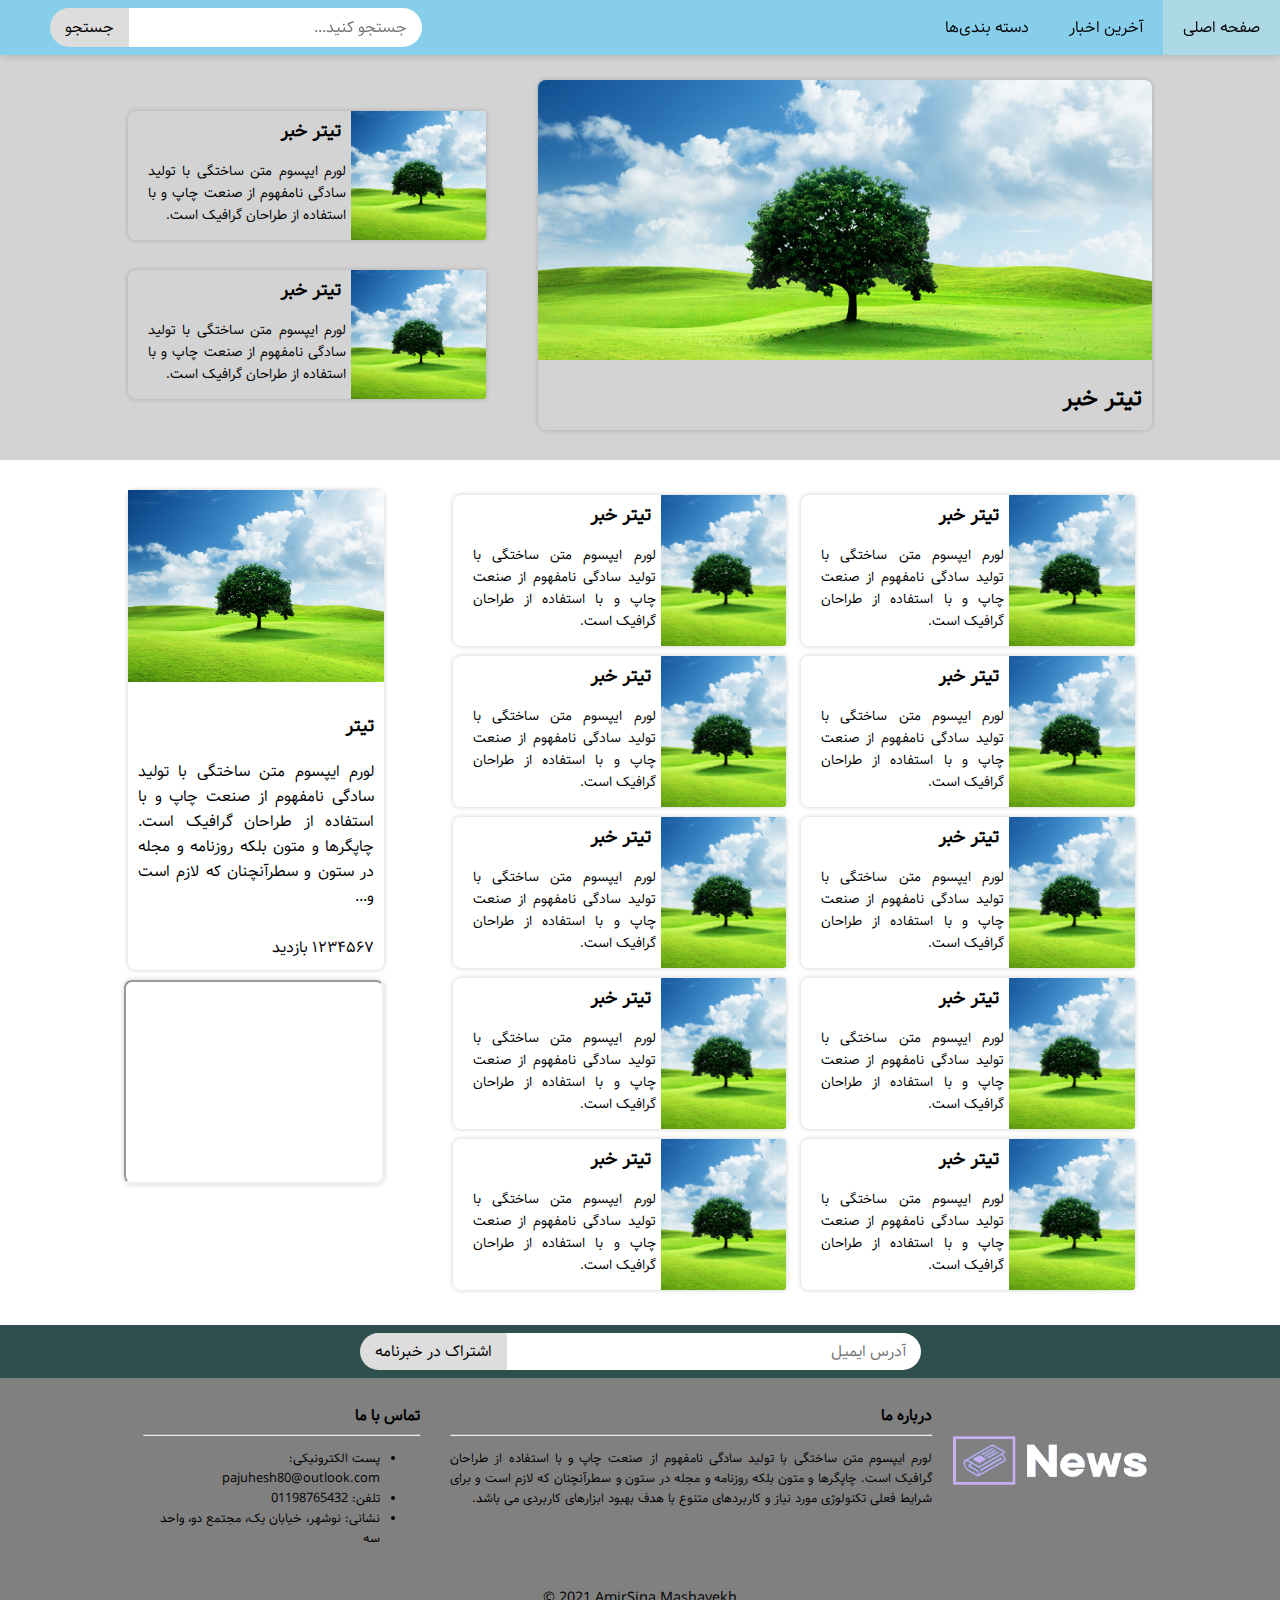
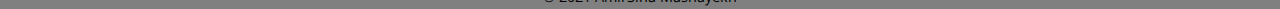
==== commit 607b7a06: "Made footer and main contents responsive" ====
--- a/index.html
+++ b/index.html
@@ -55,95 +55,97 @@
 
     <section class="brief-news-section">
         <div class="brief-news-container flex-80-row-container">
-            <div class="brief-news-list">
-                <div class="news-preview-container box-shadow-5 rounded-corner-8">
-                    <a href="#"><img src="images/example-image.jpg" alt="pic"></a>
-                    <div>
-                        <a href="#"><h3>تیتر خبر</h3></a>
-                        <p>
-                            لورم ایپسوم متن ساختگی با تولید سادگی نامفهوم از صنعت چاپ و با استفاده از طراحان گرافیک است.
-                        </p>
-                    </div>
-                </div>
-                <div class="news-preview-container box-shadow-5 rounded-corner-8">
-                    <a href="#"><img src="images/example-image.jpg" alt="pic"></a>
-                    <div>
-                        <a href="#"><h3>تیتر خبر</h3></a>
-                        <p>
-                            لورم ایپسوم متن ساختگی با تولید سادگی نامفهوم از صنعت چاپ و با استفاده از طراحان گرافیک است.
-                        </p>
-                    </div>
-                </div>
-                <div class="news-preview-container box-shadow-5 rounded-corner-8">
-                    <a href="#"><img src="images/example-image.jpg" alt="pic"></a>
-                    <div>
-                        <a href="#"><h3>تیتر خبر</h3></a>
-                        <p>
-                            لورم ایپسوم متن ساختگی با تولید سادگی نامفهوم از صنعت چاپ و با استفاده از طراحان گرافیک است.
-                        </p>
-                    </div>
-                </div>
-                <div class="news-preview-container box-shadow-5 rounded-corner-8">
-                    <a href="#"><img src="images/example-image.jpg" alt="pic"></a>
-                    <div>
-                        <a href="#"><h3>تیتر خبر</h3></a>
-                        <p>
-                            لورم ایپسوم متن ساختگی با تولید سادگی نامفهوم از صنعت چاپ و با استفاده از طراحان گرافیک است.
-                        </p>
-                    </div>
-                </div>
-                <div class="news-preview-container box-shadow-5 rounded-corner-8">
-                    <a href="#"><img src="images/example-image.jpg" alt="pic"></a>
-                    <div>
-                        <a href="#"><h3>تیتر خبر</h3></a>
-                        <p>
-                            لورم ایپسوم متن ساختگی با تولید سادگی نامفهوم از صنعت چاپ و با استفاده از طراحان گرافیک است.
-                        </p>
-                    </div>
-                </div>
-                <div class="news-preview-container box-shadow-5 rounded-corner-8">
-                    <a href="#"><img src="images/example-image.jpg" alt="pic"></a>
-                    <div>
-                        <a href="#"><h3>تیتر خبر</h3></a>
-                        <p>
-                            لورم ایپسوم متن ساختگی با تولید سادگی نامفهوم از صنعت چاپ و با استفاده از طراحان گرافیک است.
-                        </p>
-                    </div>
-                </div>
-                <div class="news-preview-container box-shadow-5 rounded-corner-8">
-                    <a href="#"><img src="images/example-image.jpg" alt="pic"></a>
-                    <div>
-                        <a href="#"><h3>تیتر خبر</h3></a>
-                        <p>
-                            لورم ایپسوم متن ساختگی با تولید سادگی نامفهوم از صنعت چاپ و با استفاده از طراحان گرافیک است.
-                        </p>
-                    </div>
-                </div>
-                <div class="news-preview-container box-shadow-5 rounded-corner-8">
-                    <a href="#"><img src="images/example-image.jpg" alt="pic"></a>
-                    <div>
-                        <a href="#"><h3>تیتر خبر</h3></a>
-                        <p>
-                            لورم ایپسوم متن ساختگی با تولید سادگی نامفهوم از صنعت چاپ و با استفاده از طراحان گرافیک است.
-                        </p>
-                    </div>
-                </div>
-                <div class="news-preview-container box-shadow-5 rounded-corner-8">
-                    <a href="#"><img src="images/example-image.jpg" alt="pic"></a>
-                    <div>
-                        <a href="#"><h3>تیتر خبر</h3></a>
-                        <p>
-                            لورم ایپسوم متن ساختگی با تولید سادگی نامفهوم از صنعت چاپ و با استفاده از طراحان گرافیک است.
-                        </p>
-                    </div>
-                </div>
-                <div class="news-preview-container box-shadow-5 rounded-corner-8">
-                    <a href="#"><img src="images/example-image.jpg" alt="pic"></a>
-                    <div>
-                        <a href="#"><h3>تیتر خبر</h3></a>
-                        <p>
-                            لورم ایپسوم متن ساختگی با تولید سادگی نامفهوم از صنعت چاپ و با استفاده از طراحان گرافیک است.
-                        </p>
+            <div class="main-content">
+                <div class="brief-news-list">
+                    <div class="news-preview-container box-shadow-5 rounded-corner-8">
+                        <a href="#"><img src="images/example-image.jpg" alt="pic"></a>
+                        <div>
+                            <a href="#"><h3>تیتر خبر</h3></a>
+                            <p>
+                                لورم ایپسوم متن ساختگی با تولید سادگی نامفهوم از صنعت چاپ و با استفاده از طراحان گرافیک است.
+                            </p>
+                        </div>
+                    </div>
+                    <div class="news-preview-container box-shadow-5 rounded-corner-8">
+                        <a href="#"><img src="images/example-image.jpg" alt="pic"></a>
+                        <div>
+                            <a href="#"><h3>تیتر خبر</h3></a>
+                            <p>
+                                لورم ایپسوم متن ساختگی با تولید سادگی نامفهوم از صنعت چاپ و با استفاده از طراحان گرافیک است.
+                            </p>
+                        </div>
+                    </div>
+                    <div class="news-preview-container box-shadow-5 rounded-corner-8">
+                        <a href="#"><img src="images/example-image.jpg" alt="pic"></a>
+                        <div>
+                            <a href="#"><h3>تیتر خبر</h3></a>
+                            <p>
+                                لورم ایپسوم متن ساختگی با تولید سادگی نامفهوم از صنعت چاپ و با استفاده از طراحان گرافیک است.
+                            </p>
+                        </div>
+                    </div>
+                    <div class="news-preview-container box-shadow-5 rounded-corner-8">
+                        <a href="#"><img src="images/example-image.jpg" alt="pic"></a>
+                        <div>
+                            <a href="#"><h3>تیتر خبر</h3></a>
+                            <p>
+                                لورم ایپسوم متن ساختگی با تولید سادگی نامفهوم از صنعت چاپ و با استفاده از طراحان گرافیک است.
+                            </p>
+                        </div>
+                    </div>
+                    <div class="news-preview-container box-shadow-5 rounded-corner-8">
+                        <a href="#"><img src="images/example-image.jpg" alt="pic"></a>
+                        <div>
+                            <a href="#"><h3>تیتر خبر</h3></a>
+                            <p>
+                                لورم ایپسوم متن ساختگی با تولید سادگی نامفهوم از صنعت چاپ و با استفاده از طراحان گرافیک است.
+                            </p>
+                        </div>
+                    </div>
+                    <div class="news-preview-container box-shadow-5 rounded-corner-8">
+                        <a href="#"><img src="images/example-image.jpg" alt="pic"></a>
+                        <div>
+                            <a href="#"><h3>تیتر خبر</h3></a>
+                            <p>
+                                لورم ایپسوم متن ساختگی با تولید سادگی نامفهوم از صنعت چاپ و با استفاده از طراحان گرافیک است.
+                            </p>
+                        </div>
+                    </div>
+                    <div class="news-preview-container box-shadow-5 rounded-corner-8">
+                        <a href="#"><img src="images/example-image.jpg" alt="pic"></a>
+                        <div>
+                            <a href="#"><h3>تیتر خبر</h3></a>
+                            <p>
+                                لورم ایپسوم متن ساختگی با تولید سادگی نامفهوم از صنعت چاپ و با استفاده از طراحان گرافیک است.
+                            </p>
+                        </div>
+                    </div>
+                    <div class="news-preview-container box-shadow-5 rounded-corner-8">
+                        <a href="#"><img src="images/example-image.jpg" alt="pic"></a>
+                        <div>
+                            <a href="#"><h3>تیتر خبر</h3></a>
+                            <p>
+                                لورم ایپسوم متن ساختگی با تولید سادگی نامفهوم از صنعت چاپ و با استفاده از طراحان گرافیک است.
+                            </p>
+                        </div>
+                    </div>
+                    <div class="news-preview-container box-shadow-5 rounded-corner-8">
+                        <a href="#"><img src="images/example-image.jpg" alt="pic"></a>
+                        <div>
+                            <a href="#"><h3>تیتر خبر</h3></a>
+                            <p>
+                                لورم ایپسوم متن ساختگی با تولید سادگی نامفهوم از صنعت چاپ و با استفاده از طراحان گرافیک است.
+                            </p>
+                        </div>
+                    </div>
+                    <div class="news-preview-container box-shadow-5 rounded-corner-8">
+                        <a href="#"><img src="images/example-image.jpg" alt="pic"></a>
+                        <div>
+                            <a href="#"><h3>تیتر خبر</h3></a>
+                            <p>
+                                لورم ایپسوم متن ساختگی با تولید سادگی نامفهوم از صنعت چاپ و با استفاده از طراحان گرافیک است.
+                            </p>
+                        </div>
                     </div>
                 </div>
             </div>
--- a/styles.css
+++ b/styles.css
@@ -101,7 +101,6 @@
 }
 
 .important-news-section > div {
-    align-content: center;
     justify-content: space-between;
 }
 
@@ -137,6 +136,16 @@
     width: 35%;
 }
 
+@media screen and (max-width: 975px) {
+    .important-news-list {
+        display: none;
+    }
+
+    .most-important-news {
+        width: 100%;
+    }
+}
+
 .news-preview-container {
     display: grid;
     grid-template-columns: 40% auto;
@@ -168,11 +177,15 @@
 
 .news-preview-container > div p {
     font-size: 0.875rem;
-    margin: 0;
 }
 
 .brief-news-section {
     display: flex;
+    padding: 20px 0;
+}
+
+.main-content {
+    width: 70%;
 }
 
 .brief-news-container {
@@ -185,7 +198,6 @@
     align-items: center;
     align-content: space-between;
     margin: 0;
-    width: 75%;
     height: auto;
     justify-content: space-around;
     padding: 10px;
@@ -199,6 +211,16 @@
 .left-bar {
     width: 25%;
     align-items: center;
+}
+
+@media screen and (max-width: 975px) {
+    .left-bar {
+        display: none;
+    }
+
+    .main-content {
+        width: 100%;
+    }
 }
 
 .popular-news-container {
@@ -252,7 +274,18 @@
     font-size: 1rem;
     text-align: right;
     width: 30%;
-    border-radius: 0 99px 99px 0;
+    border-radius: 0 999px 999px 0;
+}
+
+@media screen and (max-width: 670px) {
+    .subscription-form {
+        padding: 6px 20px;
+    }
+
+    .subscription-form .single-input-text {
+        width: auto;
+        flex: 1;
+    }
 }
 
 .single-input-button {
@@ -261,7 +294,7 @@
     background: #ddd;
     font-size: 1rem;
     border: none;
-    border-radius: 20px 0 0 20px;
+    border-radius: 999px 0 0 999px;
 }
 
 .footer-info {
@@ -290,9 +323,33 @@
 
 .footer-info div *:not(h4) {
     font-size: 0.8rem;
-    text-align: justify;
     color: black;
     text-decoration: none;
+}
+
+.footer-info div p {
+    text-align: justify;
+}
+
+@media screen and (max-width: 670px) {
+    .footer-info {
+        grid-template-columns: 0 60% 40%;
+    }
+
+    .footer-logo {
+        display: none;
+    }
+}
+
+@media screen and (max-width: 550px) {
+    .footer-info {
+        grid-template-columns: auto;
+        grid-template-rows: 0 auto auto;
+    }
+
+    .footer-logo {
+        display: none;
+    }
 }
 
 .copyright {
@@ -309,10 +366,6 @@
     justify-content: space-between;
 }
 
-.news-list {
-    width: 70%;
-}
-
 .news-list-section .news-preview-container {
     margin: 20px 0;
     min-height: 150px;
@@ -322,12 +375,12 @@
     padding: 8px;
 }
 
+.full-news-section {
+    padding: 30px 0;
+}
+
 .full-news-section .flex-80-row-container {
     justify-content: space-between;
-}
-
-.full-news-container {
-    width: 70%;
 }
 
 .full-news-container p {
